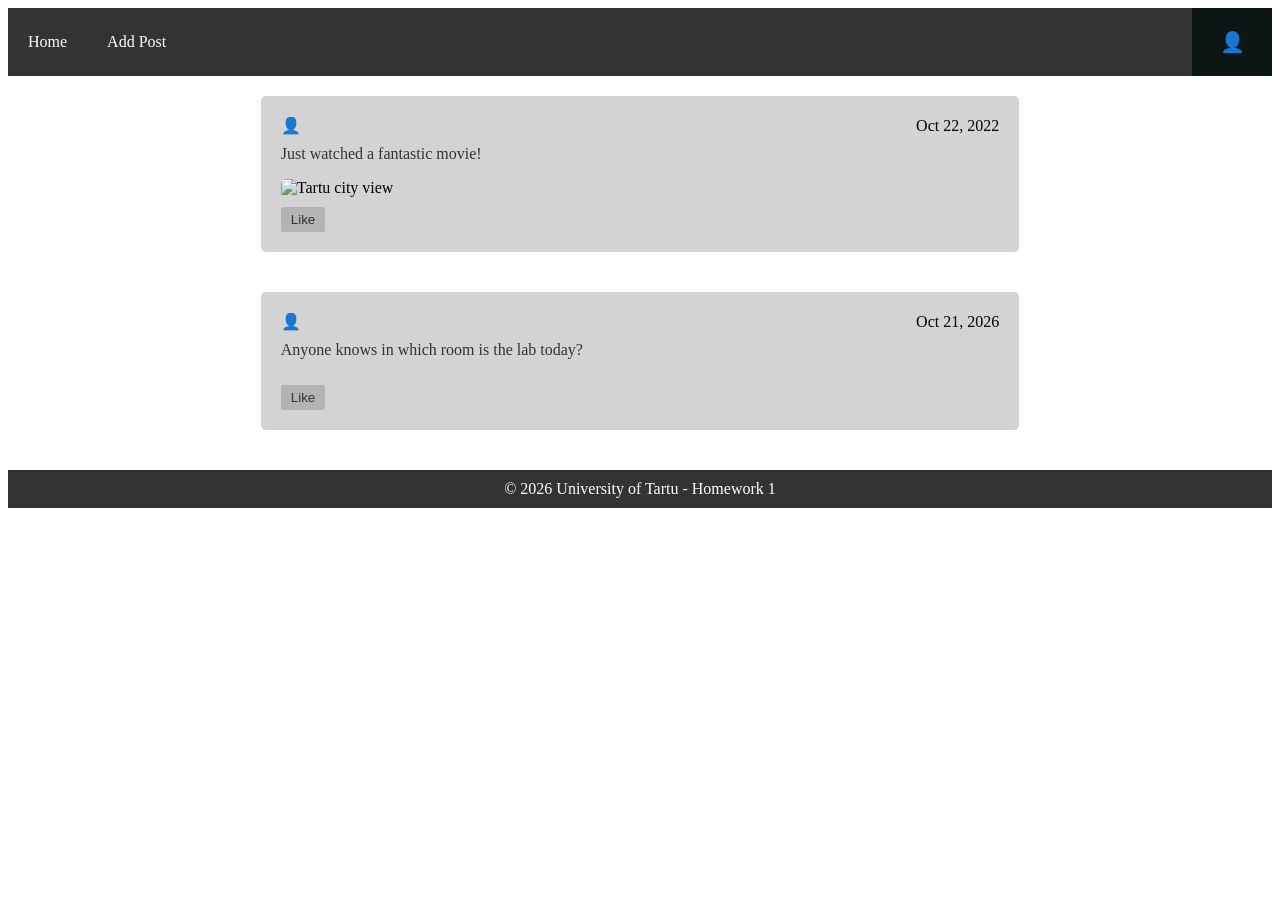
==== index.html @ fc10f3dc "Files with initial code Added all 4 files with some code to start with the homework." ====
<!DOCTYPE html>
<html lang="en">

<head>
  <meta charset="UTF-8">
  <meta name="viewport" content="width=device-width, initial-scale=1.0">
  <title>Posts - Home</title>
  <link rel="stylesheet" href="styles.css">
</head>

<body>
  <header>
    <nav>
      <div class="nav">
        <a href="index.html">Home</a>
        <a href="addPost.html">Add Post</a>
        <a href="login.html" class="user-icon" title="Profile">👤</a>
      </div>  
    </nav>
  </header>

  <main>
    <section class="posts">
      
      <!-- Post 1 photo-->
      <article class="post">
        <div class="post-header">
          <div class="post-meta">
            <span class="post-author-icon">👤</span>
            <span class="post-date">Oct 22, 2022</span>
          </div>
        </div>
        <p class="post-body">Just watched a fantastic movie!</p>
        <img class="post-image" src="https://encrypted-tbn0.gstatic.com/images?q=tbn:ANd9GcSshL28-1Ayau2TyGbgUN5TZjPRVqO2ED0e9DSClry5jv8kHD-a6oIpHdOtzgJPOWlQEfY8CKJQJkjMPrWxT7G1AkXg8PWWszjshmb8NTS5&s=10" alt="Tartu city view">
        <div class="post-actions">
          <button class="like-btn">Like</button>
        </div>
      </article>

      <!-- Post 2 no photo-->
      <article class="post">
        <div class="post-header">
          <div class="post-meta">
            <span class="post-author-icon">👤</span>
            <span class="post-date">Oct 21, 2026</span>
          </div>
        </div>
        <p class="post-body">Anyone knows in which room is the lab today?</p>
        <div class="post-actions">
          <button class="like-btn">Like</button>
        </div>
      </article>

    </section>
  </main>

  <footer class="footer">
    © 2026 University of Tartu - Homework 1
  </footer>
</body>
</html>
---- styles.css ----
.header{
    padding: 60px;
    text-align: center;
    background: #1abc9c;
    color: white;
    font-size: 30px;
}

.nav{
    display: flex;
    align-items: center;
    background-color: #333;
}
.nav a {
  color: white;
  padding: 14px 20px;
  text-decoration: none;
  text-align: center;
}
.user-icon {
    width: 40px;
    height: 40px;
    background-color: #0c1614;
    display: flex;
    align-items: center;
    justify-content: center;
    font-size: 20px;
    margin-left: auto;
}

.post-header {
    background-color: lightgray;
    display: flex;
    align-items: center;
    margin-bottom: 10px;
}

.post-meta {
    display: flex;
    justify-content: space-between;
    align-items: center;
    width: 100%;
}

.post-author-icon {
    font-size: 16px;
}
.post-date {
    font-size: 16px;
    margin-left: auto;
}

.post-body {
    margin-top: 10px;
    font-size: 16px;
    color: #333;
}

.post {
    width: 60%;
    background-color: lightgray;
    margin-bottom: 20px;
    padding: 20px;
    border-radius: 5px;
    box-sizing: border-box;
    margin-bottom: 40px;
}
.posts {
    display: flex;
    flex-direction: column;
    align-items: center;
    margin-top: 20px;
}

.post-image {
    width: 100%;
    height: auto;
    border-radius: 5px;
}

.like-btn {
    background-color: #b3b3b3;
    color: #333;
    border: none;
    padding: 5px 10px;
    cursor: pointer;
    margin-top: 10px;
    border-radius: 2px;
}
.footer {
    background-color: #333;
    color: white;
    bottom: 0;
    width: auto;
    padding: 10px;
    text-align: center;
}



/*
aadpost css
*/

body.add-post-page main {
    display: flex;
    flex-direction: column;
    align-items: center;
    padding-top: 40px;
}

.add-post {
    width: min(600px, 80%);
    margin: 0 auto 40px;
    padding: 20px 25px;
    background-color: lightgray;
    border-radius: 5px;
    box-sizing: border-box;
}

.add-post form {
    flex-direction: row;
    gap: 10px;
}

.add-post-body{
    display: flex;
    margin-bottom: 6px;
}
.add-post-textarea{
    width: 100%;
    box-sizing: border-box;
}
.add-post-image {
    display: flex;
    margin-bottom: 6px;
    font-size: 16px;
    color: #333;
}
.add-post-file {
    width: 100%;
    box-sizing: border-box;
}

.add-post-textarea {
    min-height: 120px;
    resize: vertical;
}

.submit-button {
    color: gray;
    border: none;
    padding: 10px 20px;
    cursor: pointer;
    border-radius: 2px;
    align-self: flex-start;
}



/* login */
.login-card {
    width: 300px;
    padding: 20px;
    background-color: lightgray;
    border-radius: 5px;
    box-sizing: border-box;
}
.card-top{
    text-align: center;
    margin-bottom: 20px;}
.card-bottom{
    display: flex;
    flex-direction: column;
    text-align: center;
    gap: 10px;
    width: auto;
    
}
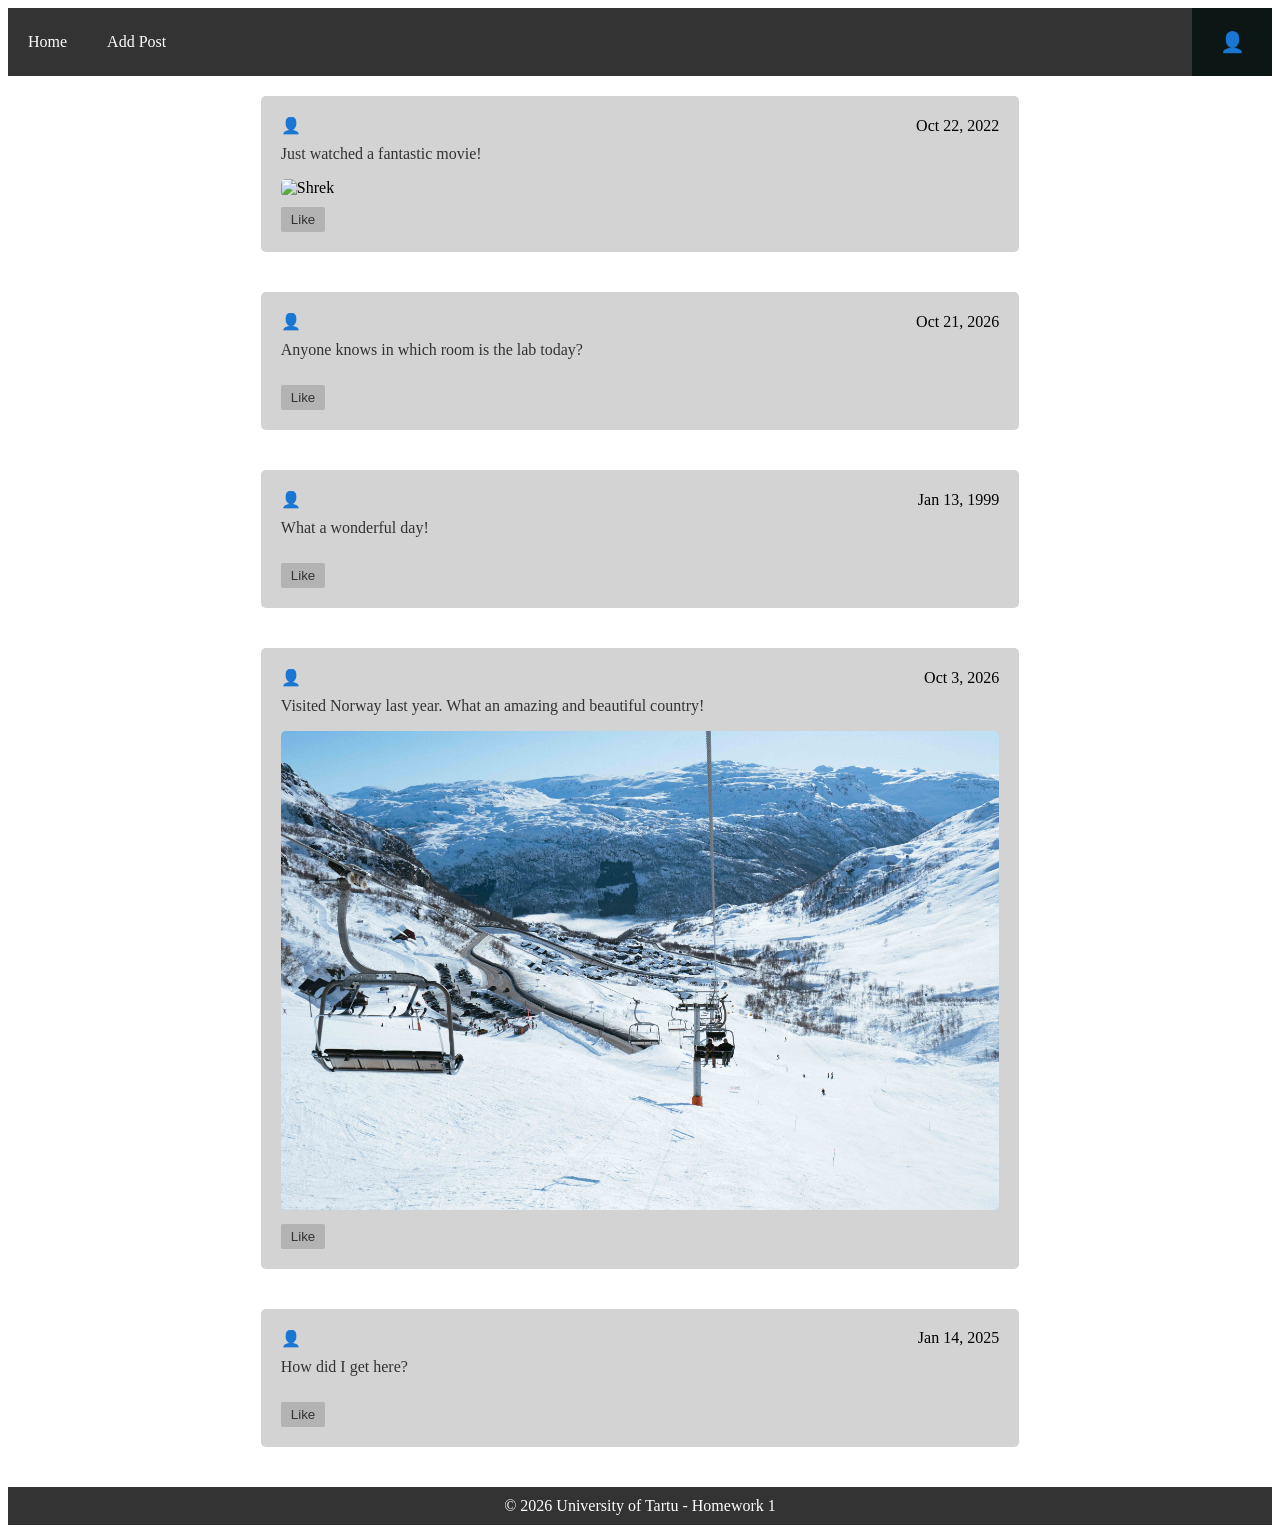
==== commit a692de1b: "Add posts, navigation hover and form redirects" ====
--- a/index.html
+++ b/index.html
@@ -31,7 +31,7 @@
           </div>
         </div>
         <p class="post-body">Just watched a fantastic movie!</p>
-        <img class="post-image" src="https://encrypted-tbn0.gstatic.com/images?q=tbn:ANd9GcSshL28-1Ayau2TyGbgUN5TZjPRVqO2ED0e9DSClry5jv8kHD-a6oIpHdOtzgJPOWlQEfY8CKJQJkjMPrWxT7G1AkXg8PWWszjshmb8NTS5&s=10" alt="Tartu city view">
+        <img class="post-image" src="https://encrypted-tbn0.gstatic.com/images?q=tbn:ANd9GcSshL28-1Ayau2TyGbgUN5TZjPRVqO2ED0e9DSClry5jv8kHD-a6oIpHdOtzgJPOWlQEfY8CKJQJkjMPrWxT7G1AkXg8PWWszjshmb8NTS5&s=10" alt="Shrek">
         <div class="post-actions">
           <button class="like-btn">Like</button>
         </div>
@@ -51,6 +51,49 @@
         </div>
       </article>
 
+      <!-- Post 3 no photo-->
+      <article class="post">
+        <div class="post-header">
+          <div class="post-meta">
+            <span class="post-author-icon">👤</span>
+            <span class="post-date">Jan 13, 1999</span>
+          </div>
+        </div>
+        <p class="post-body">What a wonderful day!</p>
+        <div class="post-actions">
+          <button class="like-btn">Like</button>
+        </div>
+      </article>
+
+      <!-- Post 4 photo-->
+      <article class="post">
+        <div class="post-header">
+          <div class="post-meta">
+            <span class="post-author-icon">👤</span>
+            <span class="post-date">Oct 3, 2026</span>
+          </div>
+        </div>
+        <p class="post-body">Visited Norway last year. What an amazing and beautiful country!</p>
+        <img class="post-image" src="img/norway_mountain.jpg" alt="Norway ski resort">
+        <div class="post-actions">
+          <button class="like-btn">Like</button>
+        </div>
+      </article>
+
+      <!-- Post 5 no photo-->
+      <article class="post">
+        <div class="post-header">
+          <div class="post-meta">
+            <span class="post-author-icon">👤</span>
+            <span class="post-date">Jan 14, 2025</span>
+          </div>
+        </div>
+        <p class="post-body">How did I get here?</p>
+        <div class="post-actions">
+          <button class="like-btn">Like</button>
+        </div>
+      </article>
+
     </section>
   </main>
 
--- a/styles.css
+++ b/styles.css
@@ -5,6 +5,7 @@
     color: white;
     font-size: 30px;
 }
+
 
 .nav{
     display: flex;
@@ -17,6 +18,12 @@
   text-decoration: none;
   text-align: center;
 }
+
+.nav a:hover {
+    background-color: rgb(212, 212, 212);
+    color: #333;
+}
+
 .user-icon {
     width: 40px;
     height: 40px;
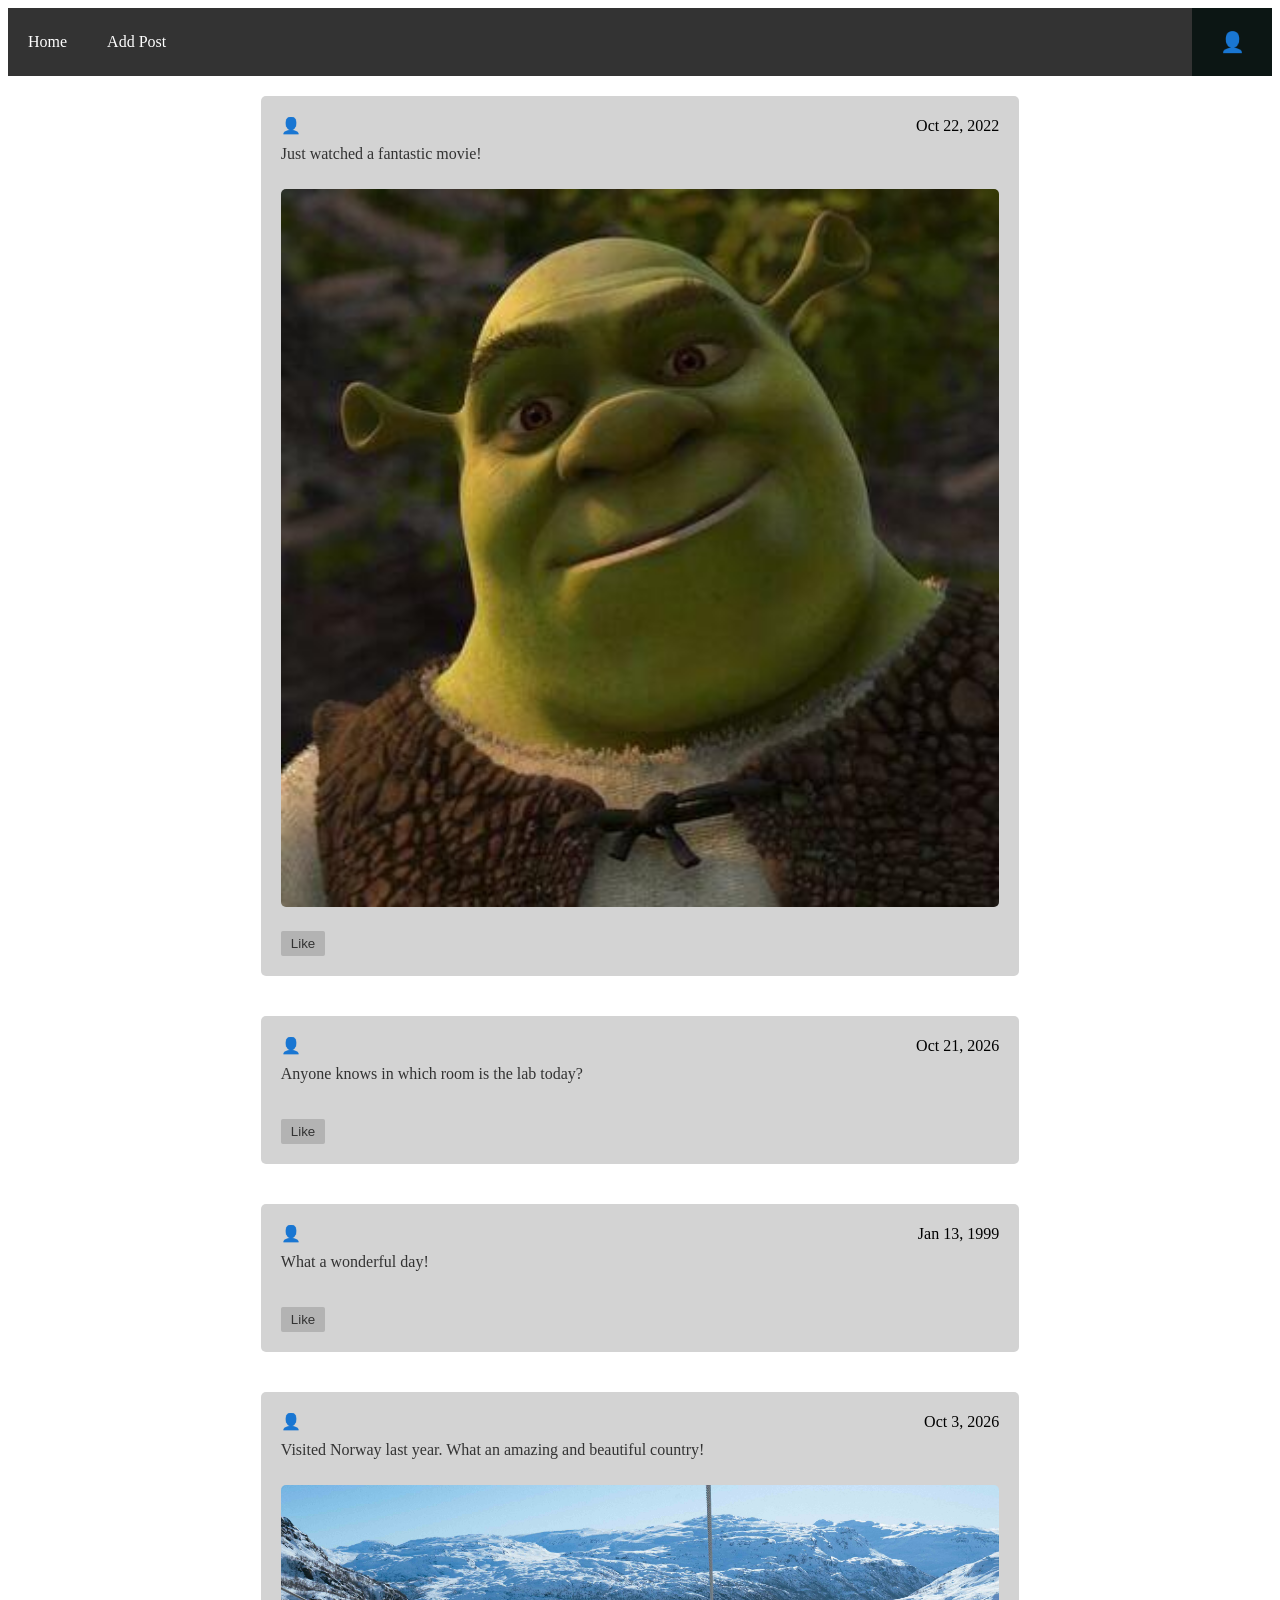
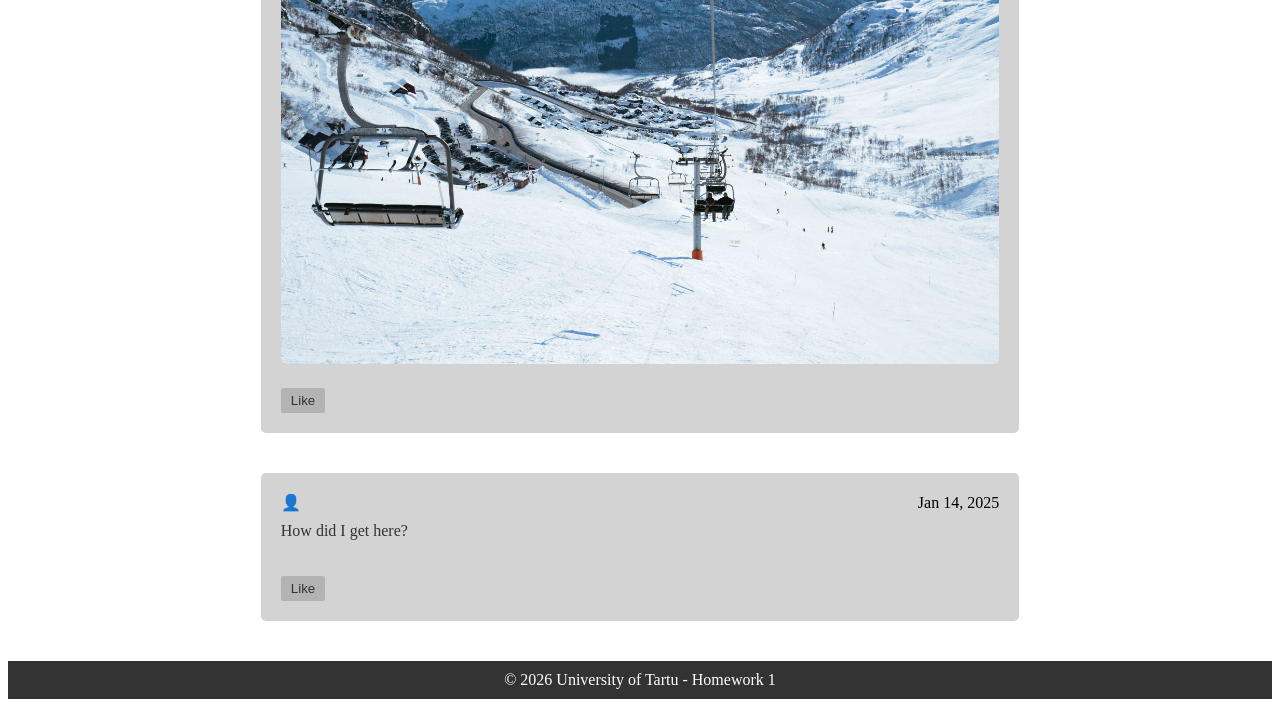
==== commit dd641ec5: "Changed shrek poster image to local file and fixed and added some styling to the submit button on th" ====
--- a/index.html
+++ b/index.html
@@ -31,7 +31,7 @@
           </div>
         </div>
         <p class="post-body">Just watched a fantastic movie!</p>
-        <img class="post-image" src="https://encrypted-tbn0.gstatic.com/images?q=tbn:ANd9GcSshL28-1Ayau2TyGbgUN5TZjPRVqO2ED0e9DSClry5jv8kHD-a6oIpHdOtzgJPOWlQEfY8CKJQJkjMPrWxT7G1AkXg8PWWszjshmb8NTS5&s=10" alt="Shrek">
+        <img class="post-image" src="img/shrek_poster.jpg" alt="Shrek movie poster">
         <div class="post-actions">
           <button class="like-btn">Like</button>
         </div>
--- a/styles.css
+++ b/styles.css
@@ -57,7 +57,7 @@
     margin-left: auto;
 }
 
-.post-body {
+.post > .post-body {
     margin-top: 10px;
     font-size: 16px;
     color: #333;
@@ -83,6 +83,14 @@
     width: 100%;
     height: auto;
     border-radius: 5px;
+}
+
+.post-body + .post-image {
+    margin-top: 10px;
+}
+
+.post-body ~ .post-actions {
+    padding-top: 10px;
 }
 
 .like-btn {
@@ -144,6 +152,7 @@
     font-size: 16px;
     color: #333;
 }
+
 .add-post-file {
     width: 100%;
     box-sizing: border-box;
@@ -162,7 +171,10 @@
     border-radius: 2px;
     align-self: flex-start;
 }
-
+.submit-button:hover {
+    background-color: #b3b3b3;
+    color: #333;
+}
 
 
 /* login */
@@ -183,4 +195,17 @@
     gap: 10px;
     width: auto;
     
+}
+
+/* telefoni vaade */
+
+@media (max-width: 600px) {
+    .post {
+        width: 100%; 
+        padding: 12px;
+    }
+
+    .nav {
+        flex-wrap: wrap; /* vajalik aind siis kui nav'is on rohkem elemente */
+    }
 }
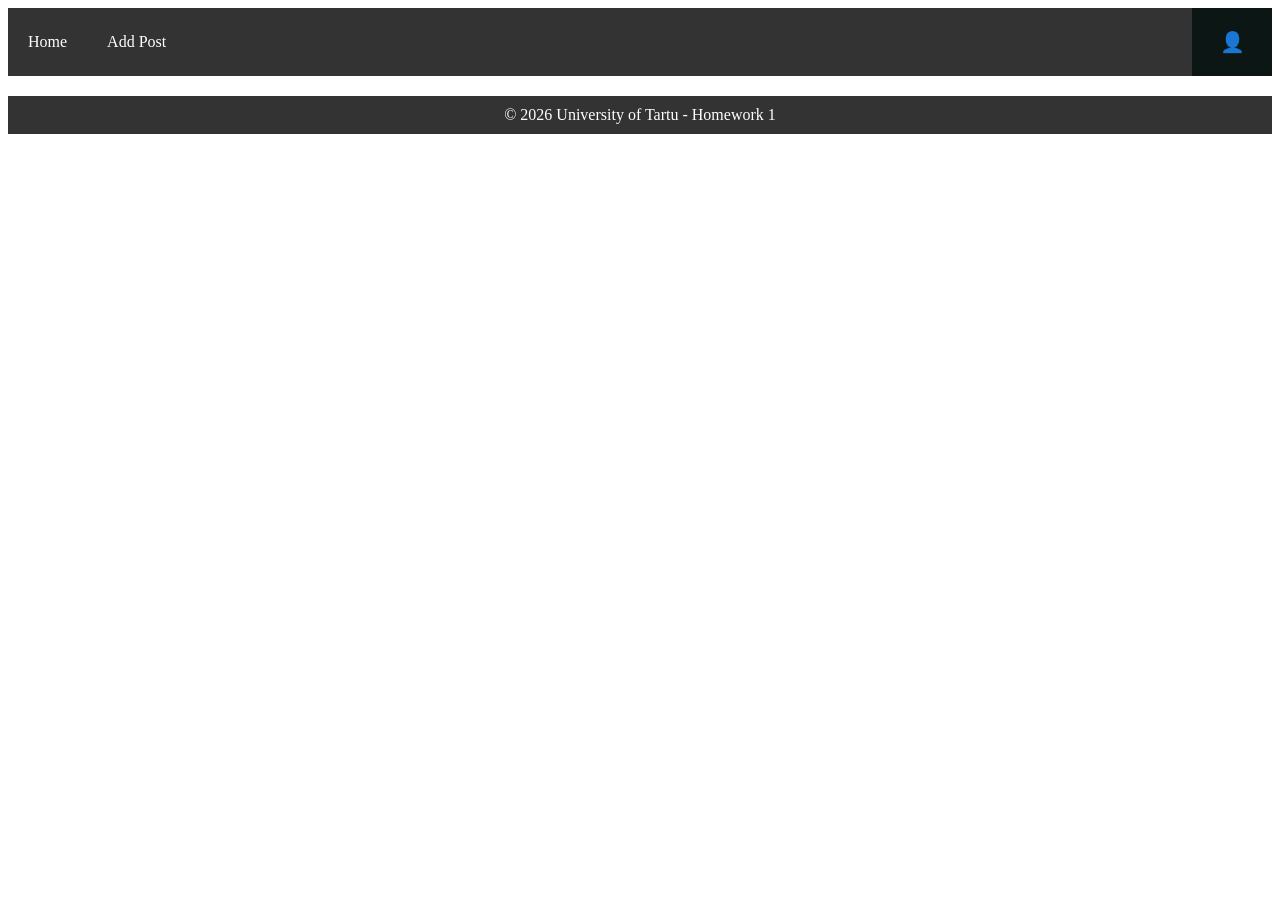
==== commit 4bf59c2c: "Created JSON + validated. Implement dynamic posts. Closes #9" ====
--- a/index.html
+++ b/index.html
@@ -20,85 +20,13 @@
   </header>
 
   <main>
-    <section class="posts">
-      
-      <!-- Post 1 photo-->
-      <article class="post">
-        <div class="post-header">
-          <div class="post-meta">
-            <span class="post-author-icon">👤</span>
-            <span class="post-date">Oct 22, 2022</span>
-          </div>
-        </div>
-        <p class="post-body">Just watched a fantastic movie!</p>
-        <img class="post-image" src="img/shrek_poster.jpg" alt="Shrek movie poster">
-        <div class="post-actions">
-          <button class="like-btn">Like</button>
-        </div>
-      </article>
-
-      <!-- Post 2 no photo-->
-      <article class="post">
-        <div class="post-header">
-          <div class="post-meta">
-            <span class="post-author-icon">👤</span>
-            <span class="post-date">Oct 21, 2026</span>
-          </div>
-        </div>
-        <p class="post-body">Anyone knows in which room is the lab today?</p>
-        <div class="post-actions">
-          <button class="like-btn">Like</button>
-        </div>
-      </article>
-
-      <!-- Post 3 no photo-->
-      <article class="post">
-        <div class="post-header">
-          <div class="post-meta">
-            <span class="post-author-icon">👤</span>
-            <span class="post-date">Jan 13, 1999</span>
-          </div>
-        </div>
-        <p class="post-body">What a wonderful day!</p>
-        <div class="post-actions">
-          <button class="like-btn">Like</button>
-        </div>
-      </article>
-
-      <!-- Post 4 photo-->
-      <article class="post">
-        <div class="post-header">
-          <div class="post-meta">
-            <span class="post-author-icon">👤</span>
-            <span class="post-date">Oct 3, 2026</span>
-          </div>
-        </div>
-        <p class="post-body">Visited Norway last year. What an amazing and beautiful country!</p>
-        <img class="post-image" src="img/norway_mountain.jpg" alt="Norway ski resort">
-        <div class="post-actions">
-          <button class="like-btn">Like</button>
-        </div>
-      </article>
-
-      <!-- Post 5 no photo-->
-      <article class="post">
-        <div class="post-header">
-          <div class="post-meta">
-            <span class="post-author-icon">👤</span>
-            <span class="post-date">Jan 14, 2025</span>
-          </div>
-        </div>
-        <p class="post-body">How did I get here?</p>
-        <div class="post-actions">
-          <button class="like-btn">Like</button>
-        </div>
-      </article>
-
+    <section class="posts" id="posts-container">
     </section>
   </main>
 
   <footer class="footer">
     © 2026 University of Tartu - Homework 1
   </footer>
+  <script src="script.js"></script>
 </body>
 </html>
--- a/styles.css
+++ b/styles.css
@@ -19,6 +19,9 @@
   text-align: center;
 }
 
+/*
+pseudoklass
+*/
 .nav a:hover {
     background-color: rgb(212, 212, 212);
     color: #333;
@@ -57,6 +60,9 @@
     margin-left: auto;
 }
 
+/*
+child
+*/
 .post > .post-body {
     margin-top: 10px;
     font-size: 16px;
@@ -85,10 +91,16 @@
     border-radius: 5px;
 }
 
-.post-body + .post-image {
+/*
+adjacent sibling
+*/
+.post-body + .post-image { 
     margin-top: 10px;
 }
 
+/*
+general sibling
+*/
 .post-body ~ .post-actions {
     padding-top: 10px;
 }
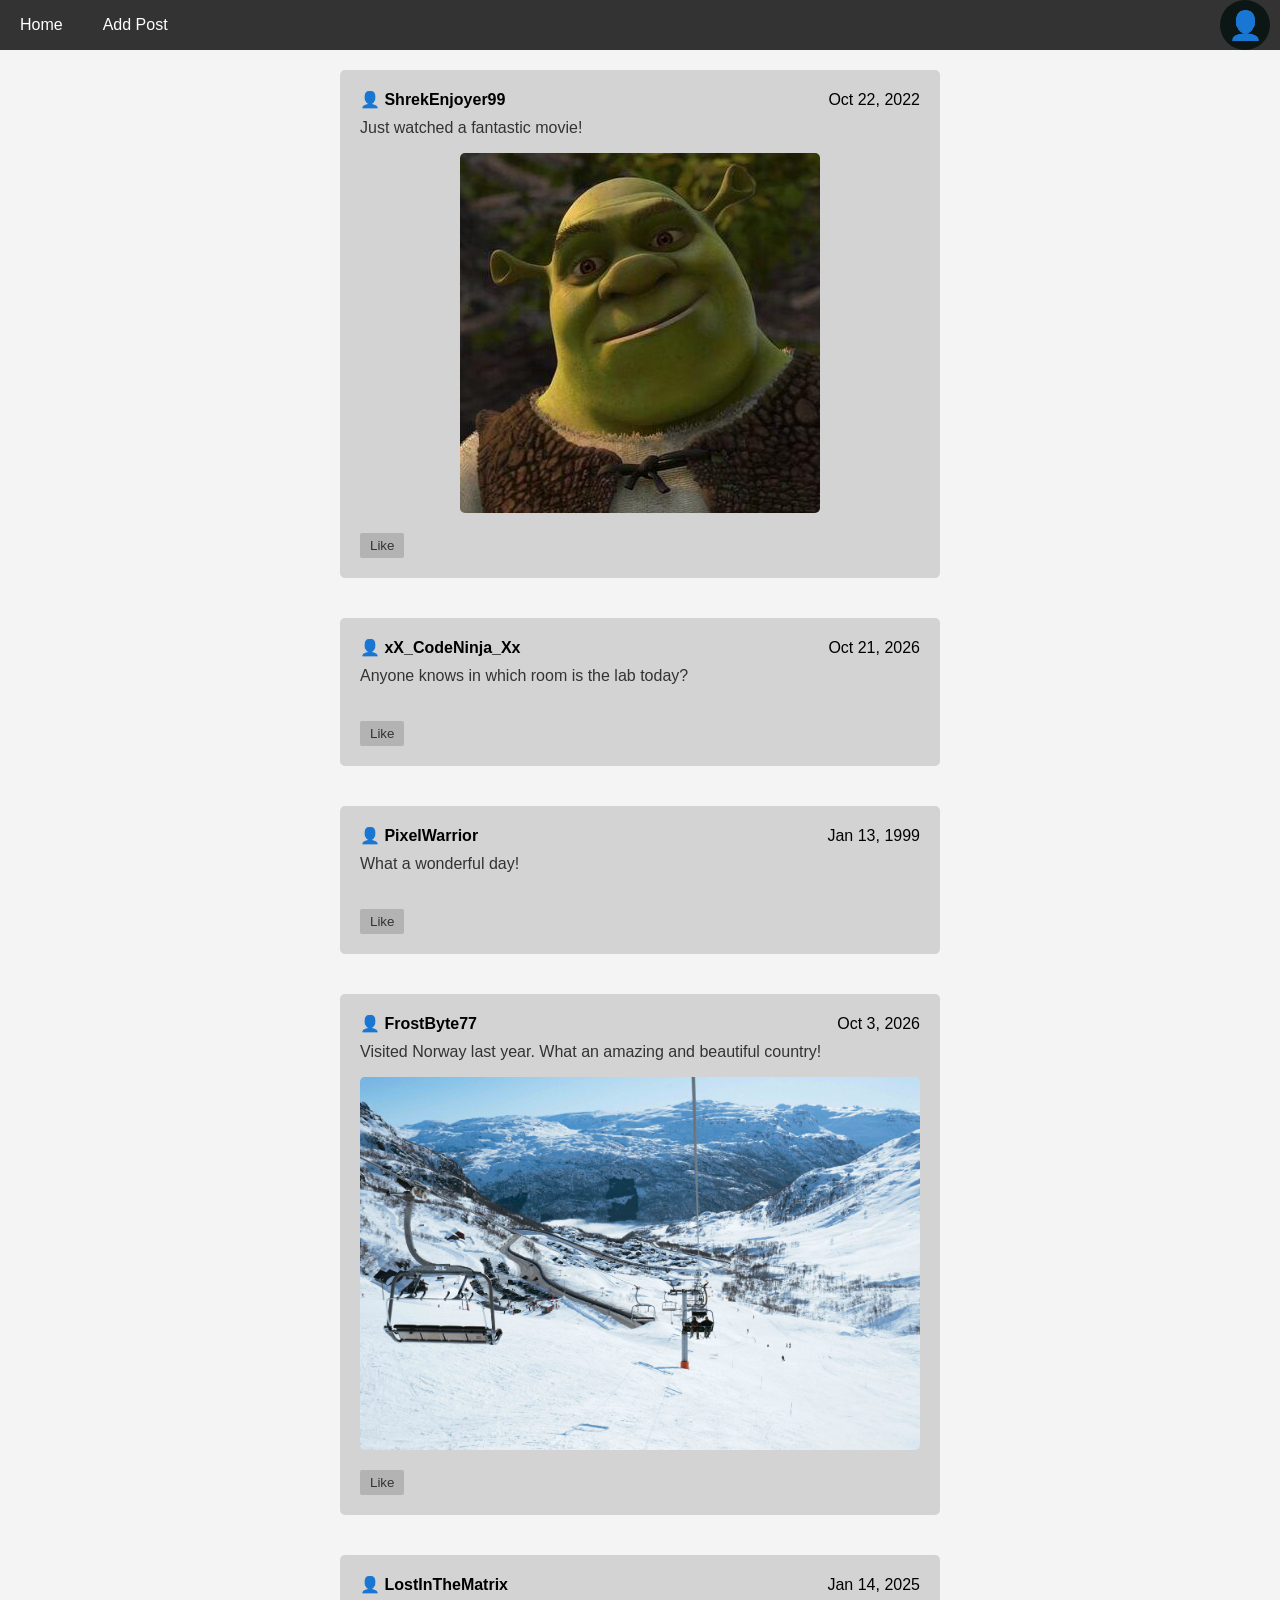
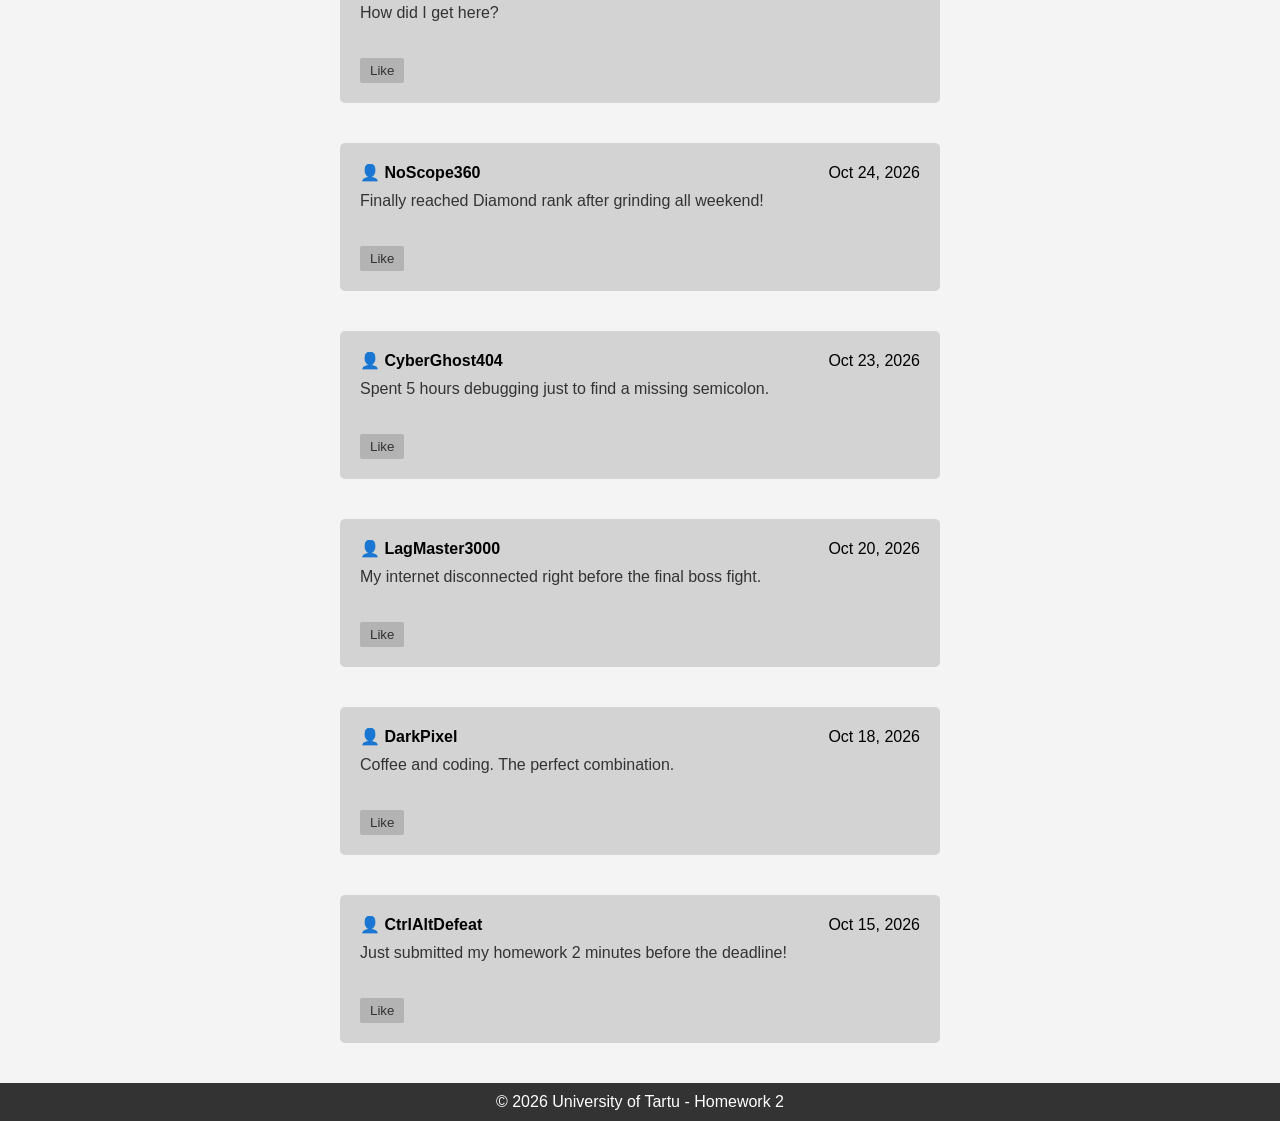
==== commit 36b2823f: "Fetch posts from local posts.json (task 5), improve page styling" ====
--- a/index.html
+++ b/index.html
@@ -25,7 +25,7 @@
   </main>
 
   <footer class="footer">
-    © 2026 University of Tartu - Homework 1
+    © 2026 University of Tartu - Homework 2
   </footer>
   <script src="script.js"></script>
 </body>
--- a/styles.css
+++ b/styles.css
@@ -1,3 +1,10 @@
+
+body {
+     font-family: Arial, sans-serif;
+    background-color: #f4f4f4;
+    margin: 0;
+}
+
 .header{
     padding: 60px;
     text-align: center;
@@ -28,16 +35,22 @@
 }
 
 .user-icon {
-    width: 40px;
-    height: 40px;
+    width: 50px;
+    height: 50px;
     background-color: #0c1614;
     display: flex;
     align-items: center;
     justify-content: center;
-    font-size: 20px;
+    font-size: 28px;
     margin-left: auto;
 }
 
+.nav .user-icon {
+    padding: 0;
+    margin-right: 10px;
+    border-radius: 50%;
+} 
+
 .post-header {
     background-color: lightgray;
     display: flex;
@@ -54,6 +67,7 @@
 
 .post-author-icon {
     font-size: 16px;
+    font-weight: bold;
 }
 .post-date {
     font-size: 16px;
@@ -77,18 +91,34 @@
     border-radius: 5px;
     box-sizing: border-box;
     margin-bottom: 40px;
+    width: 60%;
+    max-width: 600px;
 }
 .posts {
     display: flex;
     flex-direction: column;
     align-items: center;
     margin-top: 20px;
+    
 }
 
 .post-image {
-    width: 100%;
+    /*width: 100%;
     height: auto;
-    border-radius: 5px;
+    border-radius: 5px; */
+    /*
+    max-height: 400px;
+    object-fit: cover;
+    */
+    max-width: 100%;
+    max-height: 500px;
+    display: block;
+    margin-left: auto;
+    margin-right: auto;
+    border-radius: 5px;
+    
+
+
 }
 
 /*
@@ -113,6 +143,9 @@
     cursor: pointer;
     margin-top: 10px;
     border-radius: 2px;
+}
+.like-btn:hover {
+    background-color: #999;
 }
 .footer {
     background-color: #333;
@@ -209,6 +242,10 @@
     
 }
 
+.title {
+    font-weight: bold;
+}
+
 /* telefoni vaade */
 
 @media (max-width: 600px) {
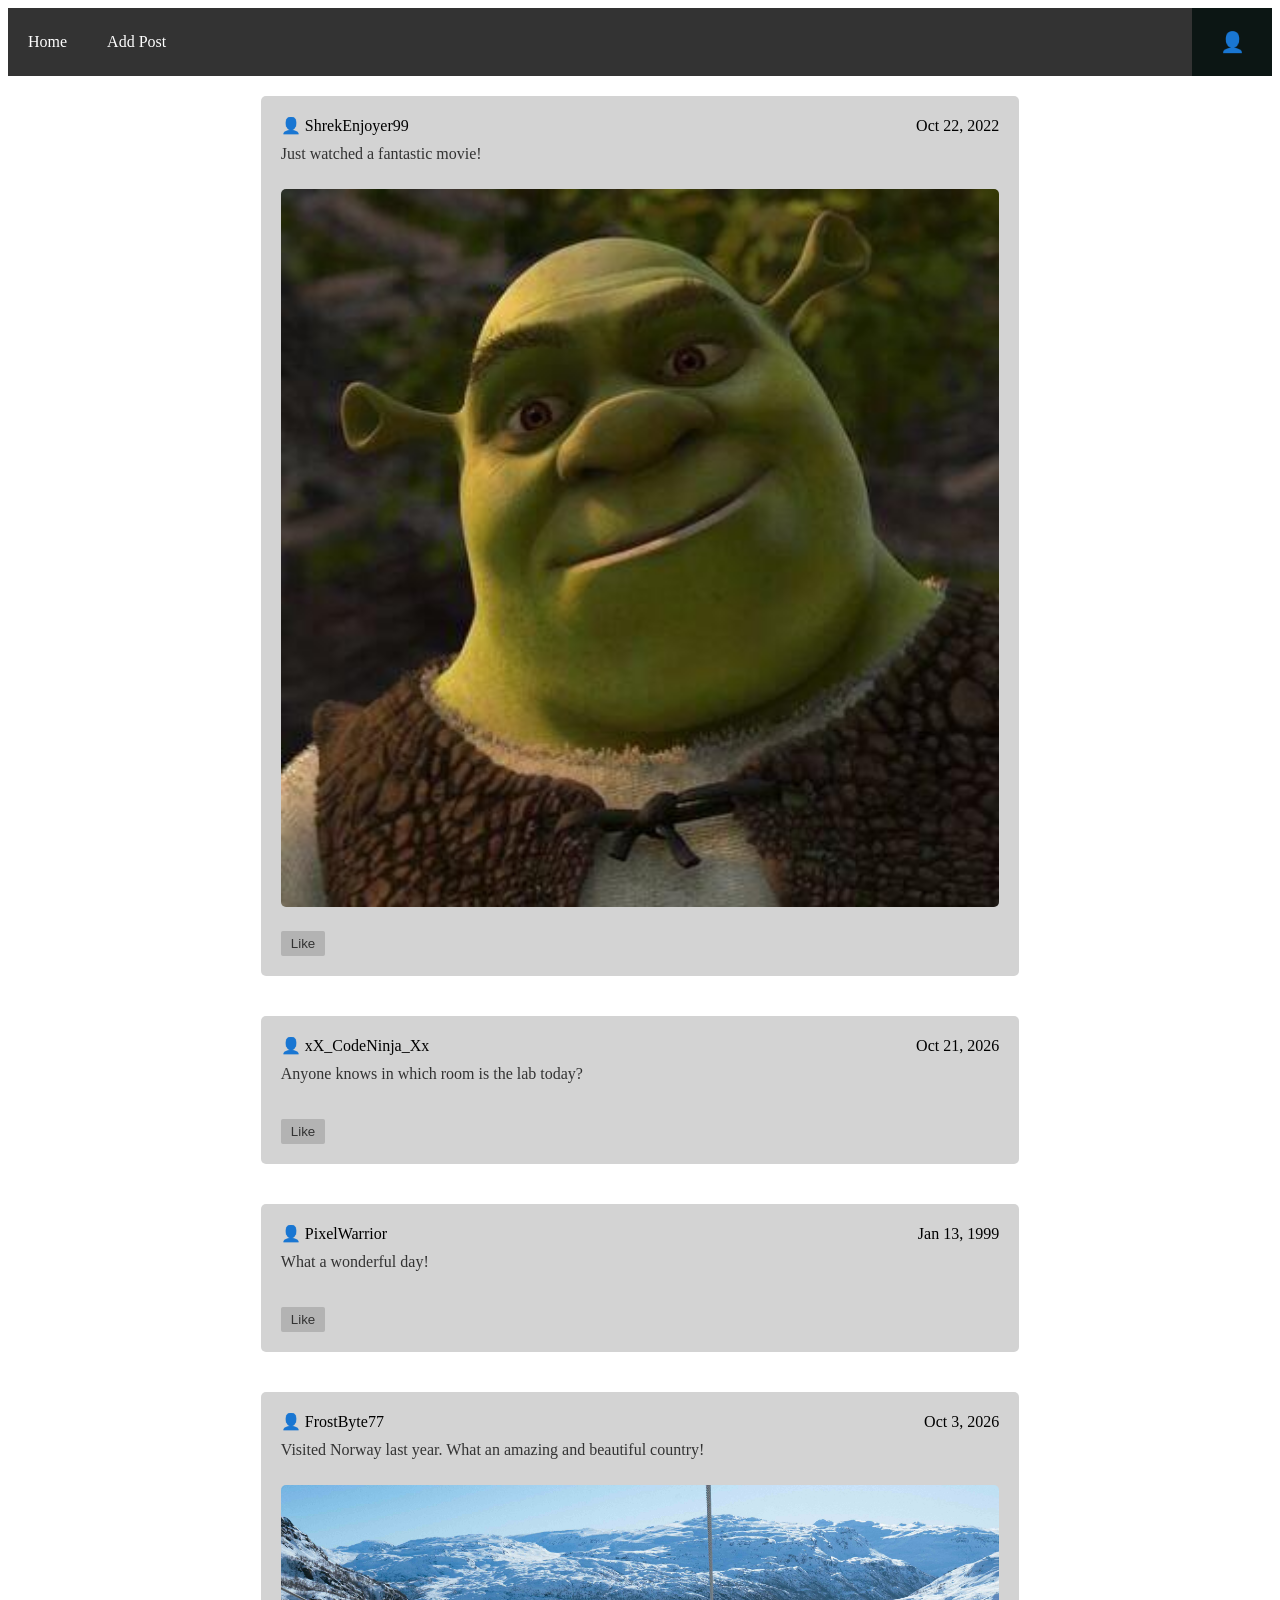
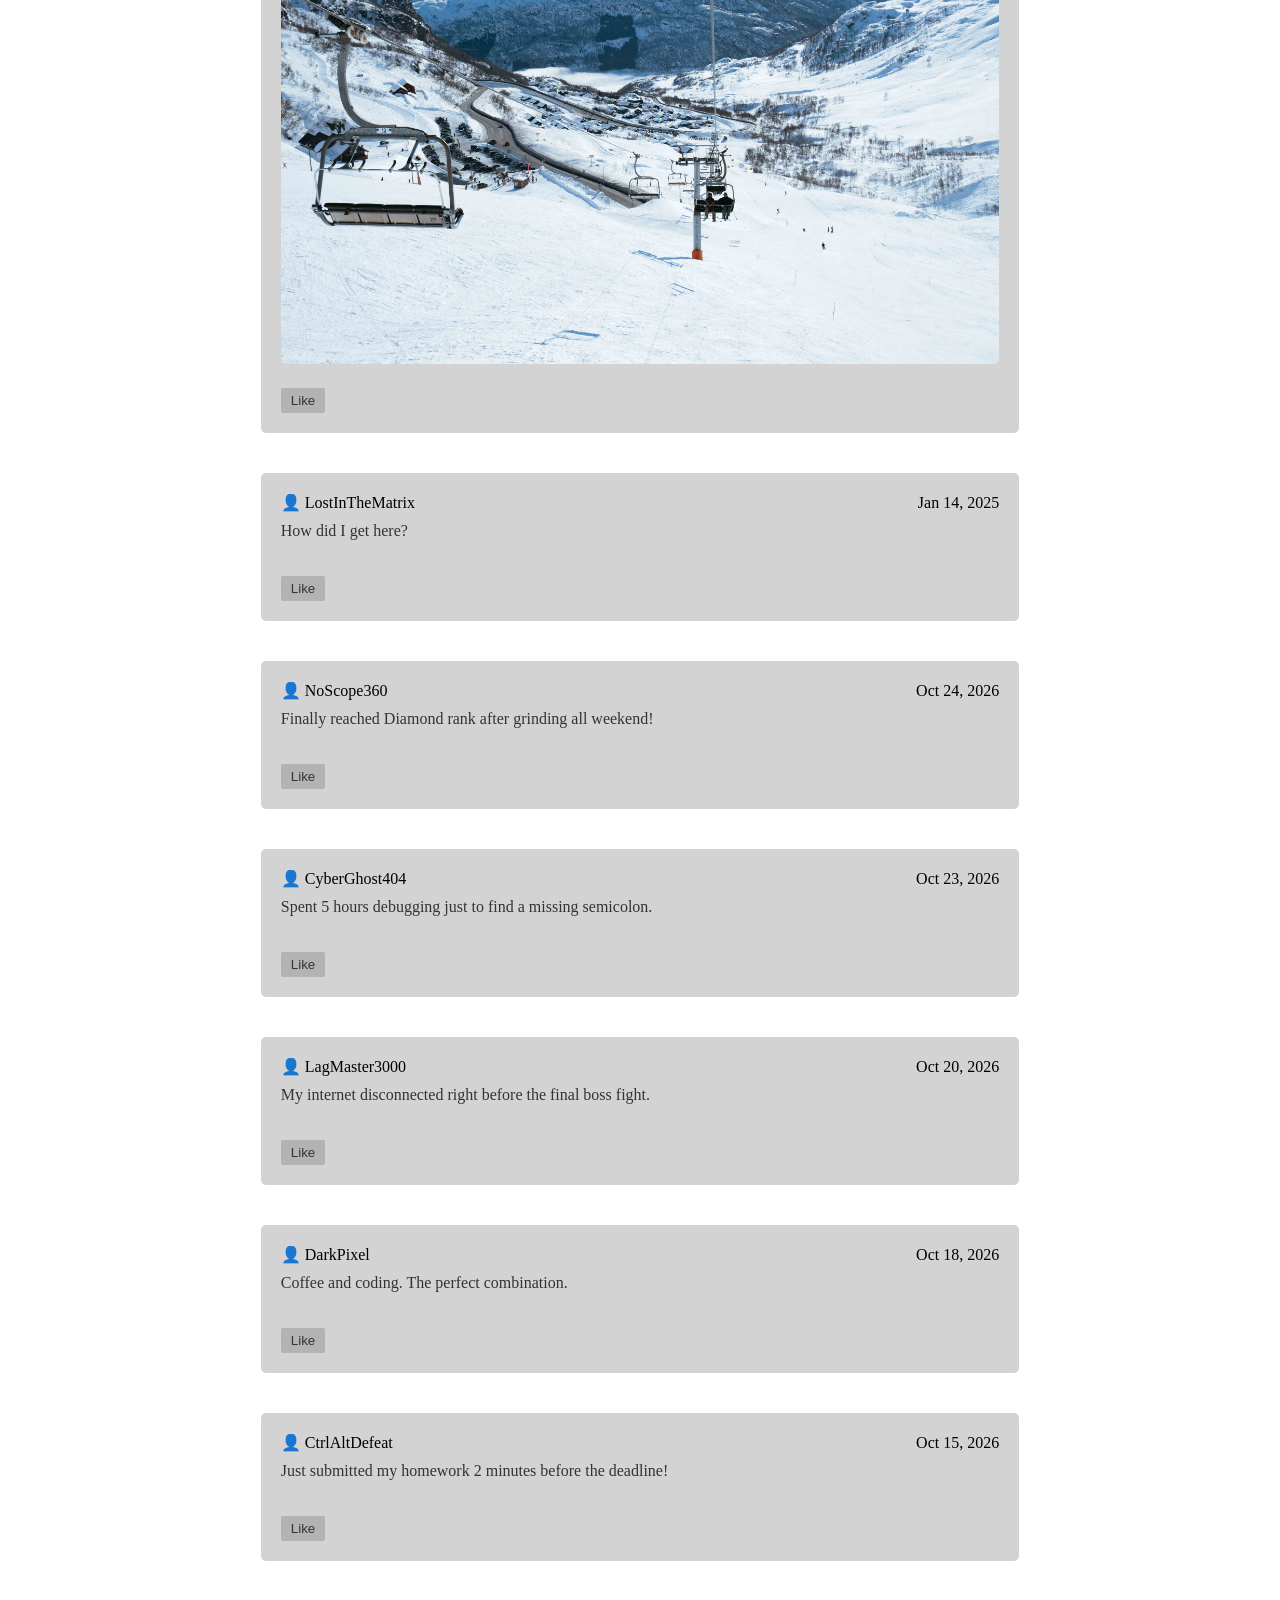
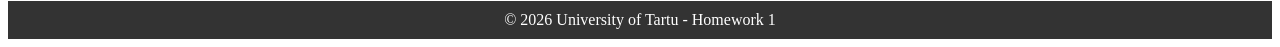
==== commit c1f5ef16: "Added dropdown" ====
--- a/index.html
+++ b/index.html
@@ -14,7 +14,14 @@
       <div class="nav">
         <a href="index.html">Home</a>
         <a href="addPost.html">Add Post</a>
-        <a href="login.html" class="user-icon" title="Profile">👤</a>
+         <div class="user-menu">
+            <a href="login.html" class="user-icon" id="userIcon" title="Profile">👤</a>
+            <div class="dropdown" id="userDropdown">
+              <p class="dropdown-name">John Doe</p>
+              <p class="dropdown-email">john.doe@ut.ee</p>
+              <a href="login.html" class="logout">Logout</a>
+            </div>
+         </div>
       </div>  
     </nav>
   </header>
@@ -25,8 +32,9 @@
   </main>
 
   <footer class="footer">
-    © 2026 University of Tartu - Homework 2
+    © 2026 University of Tartu - Homework 1
   </footer>
   <script src="script.js"></script>
+  <script src="dropdown.js"></script>
 </body>
 </html>
--- a/styles.css
+++ b/styles.css
@@ -1,10 +1,3 @@
-
-body {
-     font-family: Arial, sans-serif;
-    background-color: #f4f4f4;
-    margin: 0;
-}
-
 .header{
     padding: 60px;
     text-align: center;
@@ -26,57 +19,43 @@
   text-align: center;
 }
 
-/*
-pseudoklass
-*/
 .nav a:hover {
     background-color: rgb(212, 212, 212);
     color: #333;
 }
 
 .user-icon {
-    width: 50px;
-    height: 50px;
+    width: 40px;
+    height: 40px;
     background-color: #0c1614;
     display: flex;
     align-items: center;
     justify-content: center;
-    font-size: 28px;
+    font-size: 20px;
+}
+
+.post-header {
+    background-color: lightgray;
+    display: flex;
+    align-items: center;
+    margin-bottom: 10px;
+}
+
+.post-meta {
+    display: flex;
+    justify-content: space-between;
+    align-items: center;
+    width: 100%;
+}
+
+.post-author-icon {
+    font-size: 16px;
+}
+.post-date {
+    font-size: 16px;
     margin-left: auto;
 }
 
-.nav .user-icon {
-    padding: 0;
-    margin-right: 10px;
-    border-radius: 50%;
-} 
-
-.post-header {
-    background-color: lightgray;
-    display: flex;
-    align-items: center;
-    margin-bottom: 10px;
-}
-
-.post-meta {
-    display: flex;
-    justify-content: space-between;
-    align-items: center;
-    width: 100%;
-}
-
-.post-author-icon {
-    font-size: 16px;
-    font-weight: bold;
-}
-.post-date {
-    font-size: 16px;
-    margin-left: auto;
-}
-
-/*
-child
-*/
 .post > .post-body {
     margin-top: 10px;
     font-size: 16px;
@@ -91,46 +70,24 @@
     border-radius: 5px;
     box-sizing: border-box;
     margin-bottom: 40px;
-    width: 60%;
-    max-width: 600px;
 }
 .posts {
     display: flex;
     flex-direction: column;
     align-items: center;
     margin-top: 20px;
-    
 }
 
 .post-image {
-    /*width: 100%;
+    width: 100%;
     height: auto;
-    border-radius: 5px; */
-    /*
-    max-height: 400px;
-    object-fit: cover;
-    */
-    max-width: 100%;
-    max-height: 500px;
-    display: block;
-    margin-left: auto;
-    margin-right: auto;
-    border-radius: 5px;
-    
-
-
-}
-
-/*
-adjacent sibling
-*/
-.post-body + .post-image { 
+    border-radius: 5px;
+}
+
+.post-body + .post-image {
     margin-top: 10px;
 }
 
-/*
-general sibling
-*/
 .post-body ~ .post-actions {
     padding-top: 10px;
 }
@@ -143,9 +100,6 @@
     cursor: pointer;
     margin-top: 10px;
     border-radius: 2px;
-}
-.like-btn:hover {
-    background-color: #999;
 }
 .footer {
     background-color: #333;
@@ -242,8 +196,44 @@
     
 }
 
-.title {
+/* dropdown menu */
+.user-menu {
+    margin-left: auto;
+}
+
+.dropdown {
+    display: none;
+    position: absolute;
+    right: 0;
+    width: 220px;
+    padding: 10px;
+    background-color: lightgray;
+    box-sizing: border-box;
+}
+
+.dropdown.open {
+    display: block;
+}
+
+.dropdown p {
+    margin: 5px;
+    color: black;
+}
+
+.dropdown-name {
     font-weight: bold;
+}
+
+.dropdown .logout {
+    display: block;
+    padding: 8px 5px;
+    margin-top: 5px;
+    border-top: 2px solid gray;
+    color: black;
+    text-align: left;
+}
+.dropdown .logout:hover {
+    text-decoration: underline;
 }
 
 /* telefoni vaade */
@@ -257,4 +247,12 @@
     .nav {
         flex-wrap: wrap; /* vajalik aind siis kui nav'is on rohkem elemente */
     }
+    .dropdown {
+        position: static; /* makes the dropdown appear below the icon */
+        width: 150px;
+
+    }
+    .user-menu .user-icon {
+        margin-left: auto; /* keeps the icon on the right above the menu */
+    }
 }
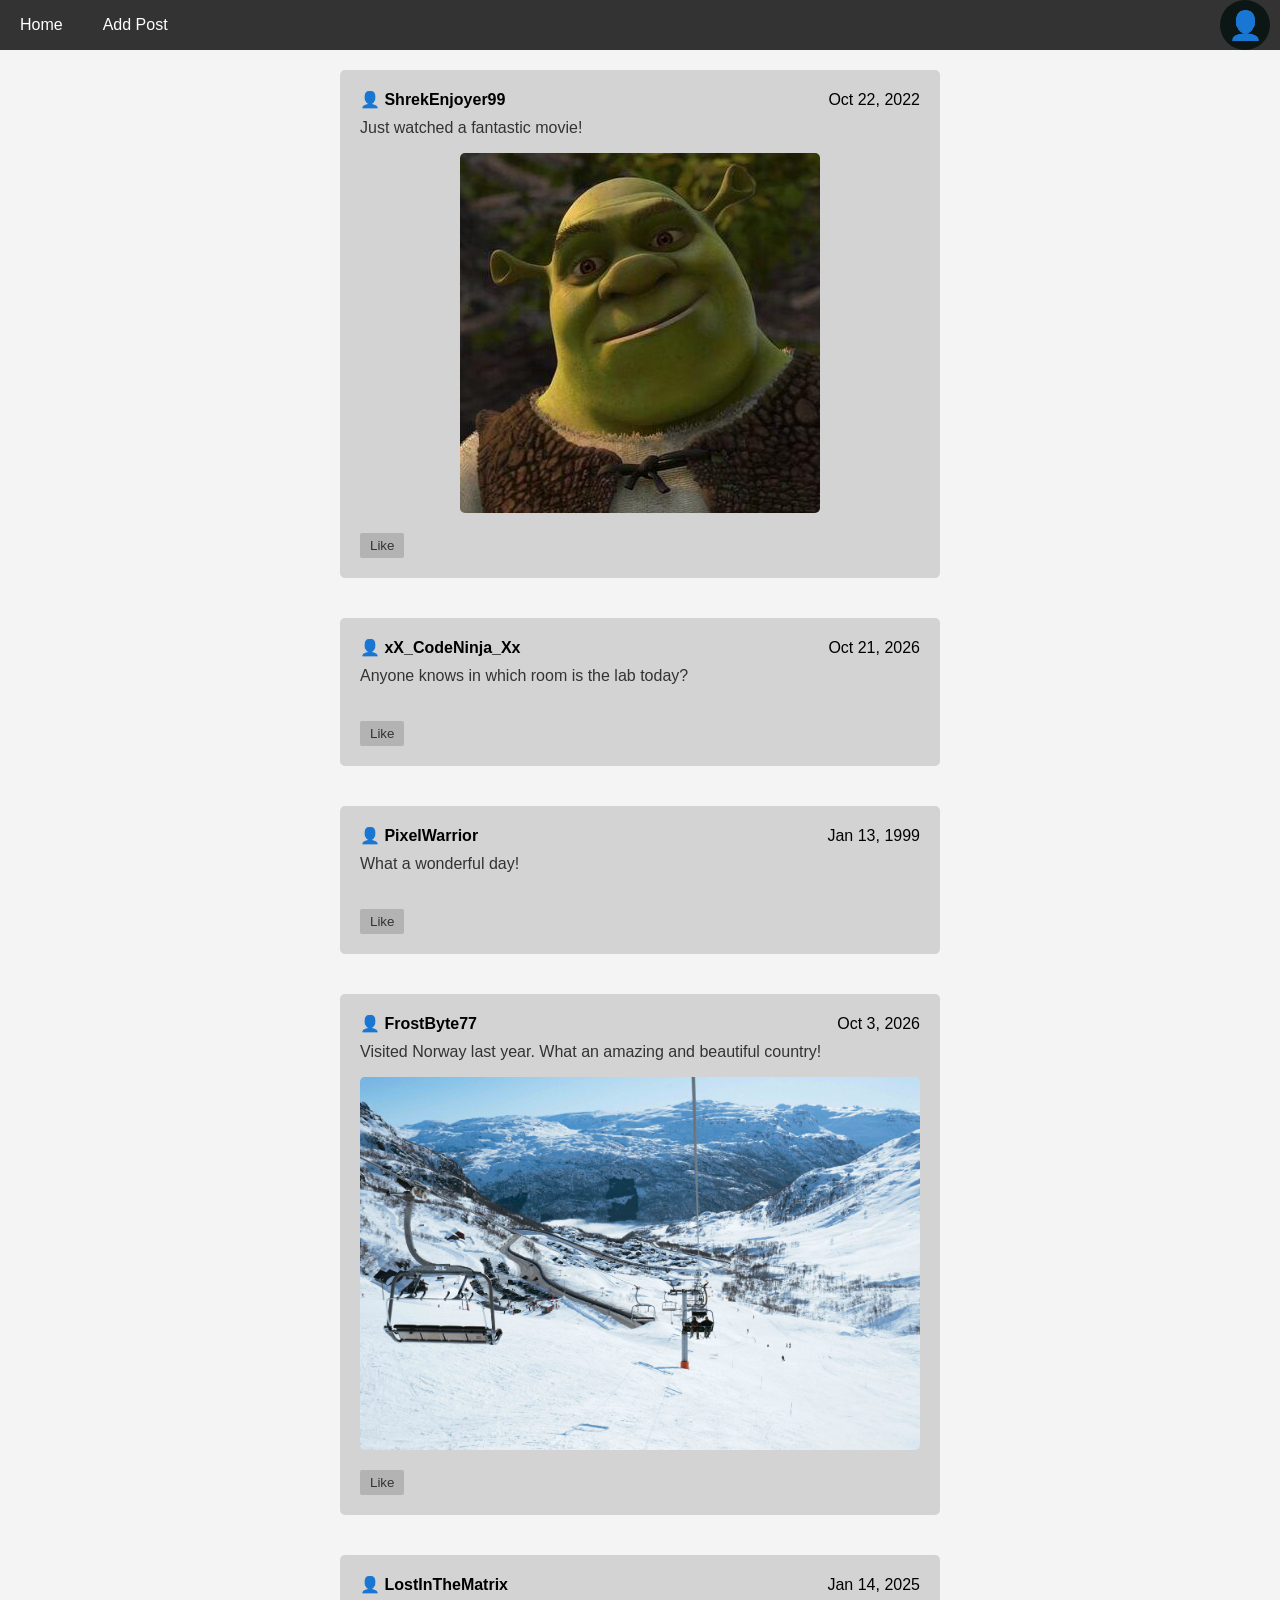
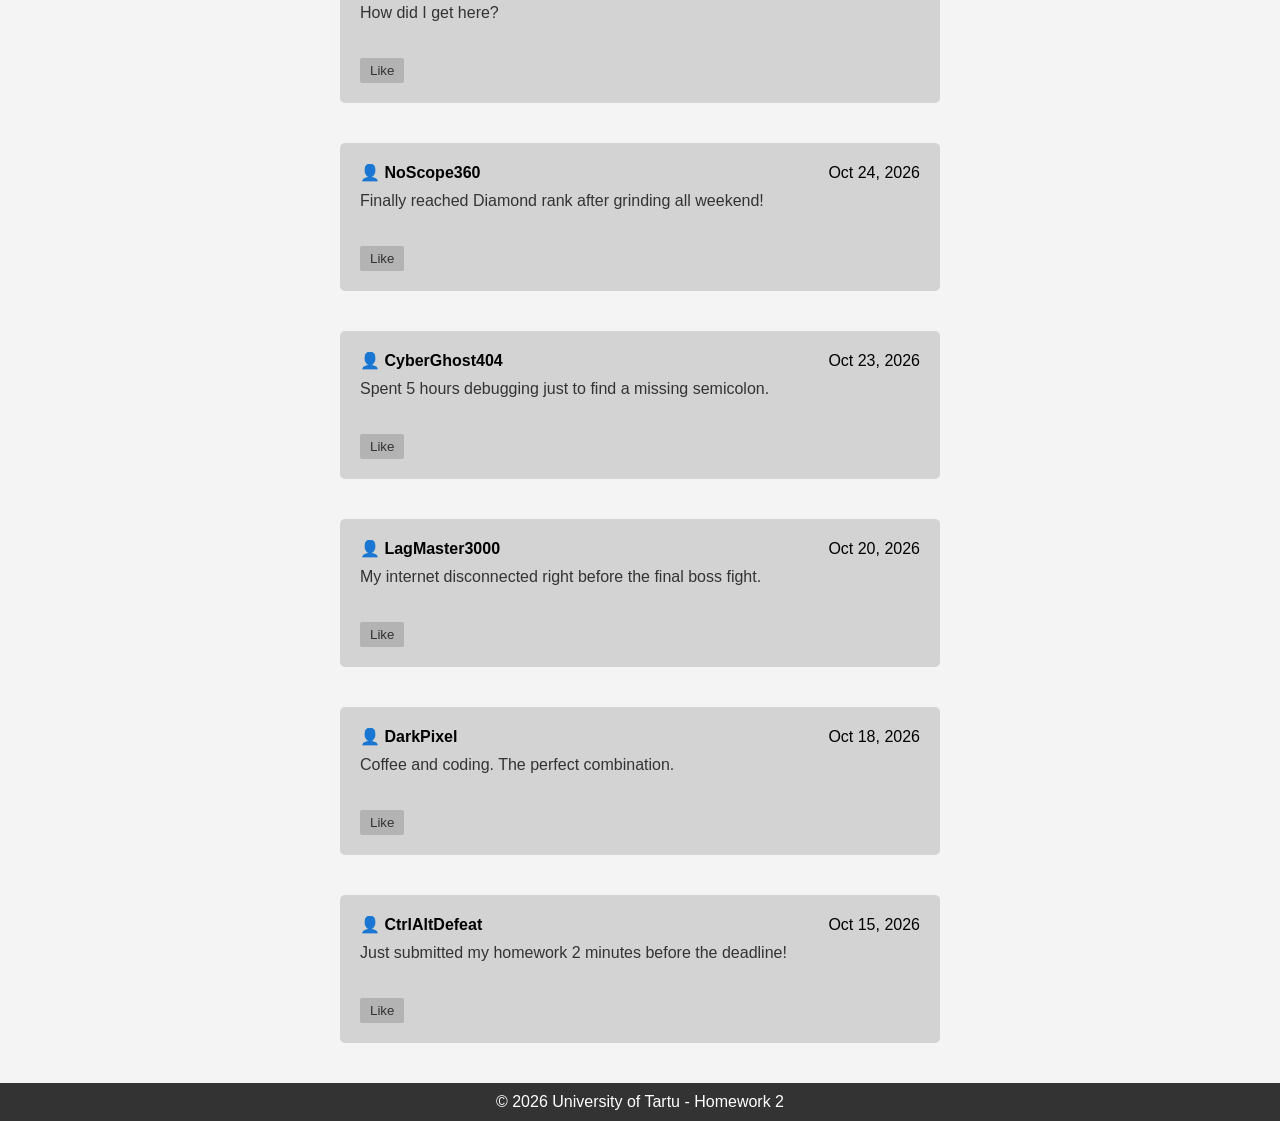
==== commit 08636ba5: "Merge pull request #12 from kerdotimak/local-json-styling Fetch posts from local posts.json (task 5)" ====
--- a/index.html
+++ b/index.html
@@ -14,14 +14,7 @@
       <div class="nav">
         <a href="index.html">Home</a>
         <a href="addPost.html">Add Post</a>
-         <div class="user-menu">
-            <a href="login.html" class="user-icon" id="userIcon" title="Profile">👤</a>
-            <div class="dropdown" id="userDropdown">
-              <p class="dropdown-name">John Doe</p>
-              <p class="dropdown-email">john.doe@ut.ee</p>
-              <a href="login.html" class="logout">Logout</a>
-            </div>
-         </div>
+        <a href="login.html" class="user-icon" title="Profile">👤</a>
       </div>  
     </nav>
   </header>
@@ -32,9 +25,8 @@
   </main>
 
   <footer class="footer">
-    © 2026 University of Tartu - Homework 1
+    © 2026 University of Tartu - Homework 2
   </footer>
   <script src="script.js"></script>
-  <script src="dropdown.js"></script>
 </body>
 </html>
--- a/styles.css
+++ b/styles.css
@@ -1,3 +1,10 @@
+
+body {
+     font-family: Arial, sans-serif;
+    background-color: #f4f4f4;
+    margin: 0;
+}
+
 .header{
     padding: 60px;
     text-align: center;
@@ -19,20 +26,30 @@
   text-align: center;
 }
 
+/*
+pseudoklass
+*/
 .nav a:hover {
     background-color: rgb(212, 212, 212);
     color: #333;
 }
 
 .user-icon {
-    width: 40px;
-    height: 40px;
+    width: 50px;
+    height: 50px;
     background-color: #0c1614;
     display: flex;
     align-items: center;
     justify-content: center;
-    font-size: 20px;
-}
+    font-size: 28px;
+    margin-left: auto;
+}
+
+.nav .user-icon {
+    padding: 0;
+    margin-right: 10px;
+    border-radius: 50%;
+} 
 
 .post-header {
     background-color: lightgray;
@@ -50,12 +67,16 @@
 
 .post-author-icon {
     font-size: 16px;
+    font-weight: bold;
 }
 .post-date {
     font-size: 16px;
     margin-left: auto;
 }
 
+/*
+child
+*/
 .post > .post-body {
     margin-top: 10px;
     font-size: 16px;
@@ -70,24 +91,46 @@
     border-radius: 5px;
     box-sizing: border-box;
     margin-bottom: 40px;
+    width: 60%;
+    max-width: 600px;
 }
 .posts {
     display: flex;
     flex-direction: column;
     align-items: center;
     margin-top: 20px;
+    
 }
 
 .post-image {
-    width: 100%;
+    /*width: 100%;
     height: auto;
-    border-radius: 5px;
-}
-
-.post-body + .post-image {
+    border-radius: 5px; */
+    /*
+    max-height: 400px;
+    object-fit: cover;
+    */
+    max-width: 100%;
+    max-height: 500px;
+    display: block;
+    margin-left: auto;
+    margin-right: auto;
+    border-radius: 5px;
+    
+
+
+}
+
+/*
+adjacent sibling
+*/
+.post-body + .post-image { 
     margin-top: 10px;
 }
 
+/*
+general sibling
+*/
 .post-body ~ .post-actions {
     padding-top: 10px;
 }
@@ -100,6 +143,9 @@
     cursor: pointer;
     margin-top: 10px;
     border-radius: 2px;
+}
+.like-btn:hover {
+    background-color: #999;
 }
 .footer {
     background-color: #333;
@@ -196,44 +242,8 @@
     
 }
 
-/* dropdown menu */
-.user-menu {
-    margin-left: auto;
-}
-
-.dropdown {
-    display: none;
-    position: absolute;
-    right: 0;
-    width: 220px;
-    padding: 10px;
-    background-color: lightgray;
-    box-sizing: border-box;
-}
-
-.dropdown.open {
-    display: block;
-}
-
-.dropdown p {
-    margin: 5px;
-    color: black;
-}
-
-.dropdown-name {
+.title {
     font-weight: bold;
-}
-
-.dropdown .logout {
-    display: block;
-    padding: 8px 5px;
-    margin-top: 5px;
-    border-top: 2px solid gray;
-    color: black;
-    text-align: left;
-}
-.dropdown .logout:hover {
-    text-decoration: underline;
 }
 
 /* telefoni vaade */
@@ -247,12 +257,4 @@
     .nav {
         flex-wrap: wrap; /* vajalik aind siis kui nav'is on rohkem elemente */
     }
-    .dropdown {
-        position: static; /* makes the dropdown appear below the icon */
-        width: 150px;
-
-    }
-    .user-menu .user-icon {
-        margin-left: auto; /* keeps the icon on the right above the menu */
-    }
 }
